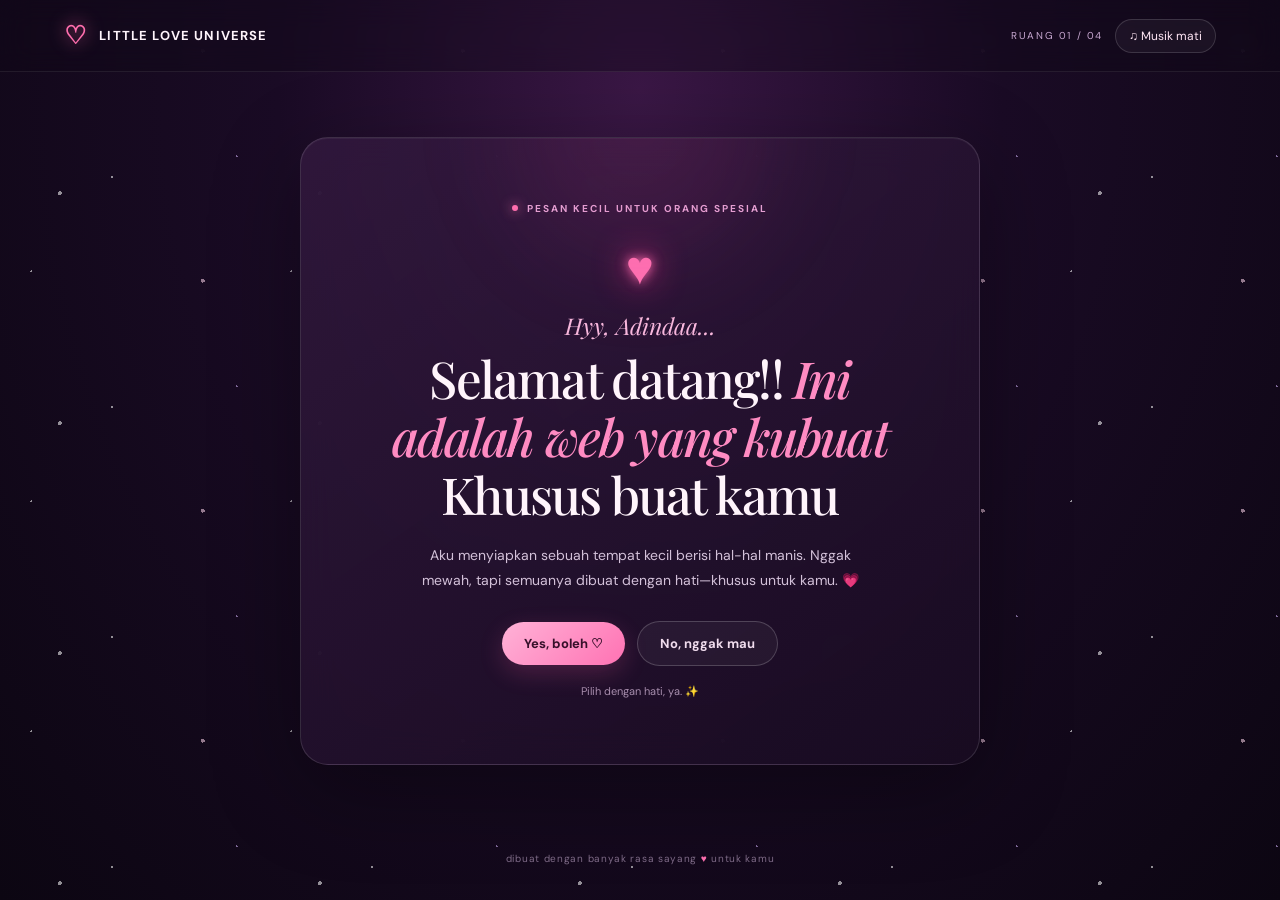
==== LoveRooms-Romantis/index.html @ 0125e667 "first comit Love Adinda" ====
<!DOCTYPE html>
<html lang="id">
<head>
  <meta charset="UTF-8" />
  <meta name="viewport" content="width=device-width, initial-scale=1.0" />
  <meta name="theme-color" content="#16091f" />
  <title>Untuk Kamu ♡</title>
  <link rel="stylesheet" href="style.css" />
</head>
<body>
  <div class="starfield" aria-hidden="true"></div>
  <div class="floating-hearts" id="floatingHearts" aria-hidden="true"></div>
  <header class="topbar">
    <div class="brand"><span class="brand-mark">♡</span><span>little love universe</span></div>
    <div class="top-actions"><span id="roomLabel">RUANG 01 / 04</span><button class="music-toggle" id="musicToggle" aria-label="Putar atau jeda musik">♫ <span id="musicState">Musik mati</span></button></div>
  </header>

  <main>
    <section class="room active" id="room1" aria-labelledby="introTitle">
      <div class="intro-card glass">
        <div class="eyebrow"><span class="pulse-dot"></span> PESAN KECIL UNTUK ORANG SPESIAL</div>
        <div class="big-heart" aria-hidden="true">♥</div>
        <p class="script small-script">Hyy, Adindaa...</p>
        <h1 id="introTitle">Selamat datang!! <span>Ini adalah web yang kubuat</span><br/>Khusus buat kamu</h1>
        <p class="intro-copy">Aku menyiapkan sebuah tempat kecil berisi hal-hal manis. Nggak mewah, tapi semuanya dibuat dengan hati—khusus untuk kamu. 💗</p>
        <div class="choice-row" id="firstChoices">
          <button class="btn btn-yes" id="firstYes">Yes, boleh ♡</button>
          <button class="btn btn-no" id="firstNo">No, nggak mau</button>
        </div>
        <p class="tiny-note" id="firstNote">Pilih dengan hati, ya. ✨</p>
      </div>
    </section>

    <section class="room" id="room2" aria-labelledby="certTitle">
      <div class="room-heading"><p class="eyebrow"> · BUKTI KECIL</p><h2>Ini untuk <span>kamu</span> ♡</h2><p class="muted">Sebuah sertifikat yang mungkin sederhana, tapi niatnya sungguh-sungguh.</p></div>
      <article class="certificate">
        <div class="cert-corner corner-tl">✦</div><div class="cert-corner corner-tr">✦</div><div class="cert-corner corner-bl">✦</div><div class="cert-corner corner-br">✦</div>
        <div class="cert-topline">THE LITTLE LOVE SOCIETY</div>
        <button class="cert-logo" id="logoPopup" aria-label="Buka logo kejutan"><span>♡</span><i>✦</i></button>
        <p class="cert-kicker">DENGAN PENUH KASIH</p>
        <h2 id="certTitle">Sertifikat <em>Orang Terbaik</em></h2>
        <p class="cert-desc" style="text-shadow:2px 2px 4px yellow;">Dengan ini menyatakan bahwa</p>
        <div class="recipient" contenteditable="true" aria-label="Nama pasangan, klik untuk mengubah" style="text-shadow:2px 2px 4px aqua;">[ Adindaa ]</div>
        <p class="cert-desc cert-body" style="text-shadow:2px 2px 4px yellow;">resmi memiliki tempat istimewa di hatiku. Berlaku hari ini, besok, dan selama kita terus saling memilih.</p>
        <div class="cert-bottom"><div><span class="signature">Dengan cinta,</span><strong>Si Paling Sayang ♡</strong></div><div class="seal">LOVE<br/>APPROVED</div></div>
        <div class="cert-date">DIBUAT DENGAN HATI · ∞</div>
      </article>
      <div class="choice-row cert-choices"><button class="btn btn-yes" id="certYes">Aku terima ♡</button><button class="btn btn-no" id="certNo">Aku pikir-pikir dulu</button></div>
      <p class="tiny-note" id="certNote">Jangan lupa klik Logo di tengah sertifikat itu yaa. ✨</p>
    </section>

    <section class="room" id="room3" aria-labelledby="loveTitle">
      <div class="neon-panel glass">
        <p class="eyebrow">Wihh, akhirnya · Sampai Jugaa</p>
        <div class="neon-heart">♥</div>
        <h2 id="loveTitle" class="neon-title">Untuk kamu, satu-satunya.</h2>
        <div class="message-stage" id="messageStage"><span class="typing-cursor"></span></div>
        <p class="message-counter" id="messageCounter">0 / 4 pesan terbuka</p>
        <button class="btn btn-yes" id="nextMessage">Buka pesan berikutnya ✨</button>
        <p class="tiny-note" style="text-shadow:2px 2px 4px gold;">Baca pelan-pelan, anggap saja aku sedang bicara langsung padamu.</p>
      </div>
    </section>

    <section class="room" id="room4" aria-labelledby="gameTitle">
      <div class="game-wrap glass">
        <p class="eyebrow">MAIN SEBENTAR YA · MINI LOVE GAME</p>
        <h2 id="gameTitle">Tangkap hati-hati kecilku! <span>♡</span></h2>
        <p class="muted">Klik atau sentuh hati yang jatuh sebelum menghilang. Kumpulkan 10 hati untuk membuka kejutan.</p>
        <div class="game-stats"><span>♡ Skor: <strong id="score">0</strong> / 10</span><span>⏳ Waktu: <strong id="timeLeft">30</strong>s</span></div>
        <div class="game-arena" id="gameArena" aria-label="Area permainan menangkap hati"><div class="arena-hint" id="arenaHint">Tekan “Mulai bermain” untuk menangkap hati 💕</div></div>
        <div class="game-controls"><button class="btn btn-yes" id="startGame">Mulai bermain ♡</button><button class="btn btn-secondary" id="replayGame">Ulangi</button></div>
        <div class="game-result" id="gameResult" aria-live="polite"></div>
        <button class="text-button" id="restartJourney">↶ Kembali ke awal</button>
      </div>
    </section>
  </main>

  <footer>dibuat dengan banyak rasa sayang <span>♥</span> untuk kamu</footer>

  <div class="modal-backdrop" id="logoModal" role="dialog" aria-modal="true" aria-labelledby="modalTitle">
    <div class="love-modal glass"><button class="modal-close" id="closeModal" aria-label="Tutup">×</button><div class="modal-orbit"><div class="modal-heart">♥</div></div><p class="eyebrow">A LITTLE SECRET</p><h2 id="modalTitle">Kamu adalah <span>favoritku.</span></h2><p>Kalau aplikasi ini punya logo, logonya adalah hati. Kalau hatiku punya logo, mungkin bentuknya adalah kamu. 💗</p><button class="btn btn-yes" id="modalOkay">Awww, lanjut ♡</button></div>
  </div>
  <div class="toast" id="toast" role="status"></div>
  <script src="script.js"></script>
</body>
</html>
---- LoveRooms-Romantis/style.css ----
@import url('https://fonts.googleapis.com/css2?family=DM+Sans:wght@400;500;600;700&family=Playfair+Display:ital,wght@0,500;0,600;0,700;1,500;1,600&display=swap');
:root{--bg:#100817;--pink:#ff6fae;--rose:#ff9ac8;--lav:#c8a4ff;--text:#fff4fb;--muted:#c9b5ce;--glass:rgba(40,19,48,.68)}
*{box-sizing:border-box}html{min-height:100%;scroll-behavior:smooth}body{margin:0;min-height:100vh;color:var(--text);font-family:'DM Sans',sans-serif;background:radial-gradient(ellipse at 50% 10%,#3a1745 0%,#1a0b25 40%,#0c0612 100%);overflow-x:hidden}button{font:inherit;cursor:pointer}.starfield{position:fixed;inset:0;pointer-events:none;opacity:.55;background-image:radial-gradient(1px 1px at 12% 18%,#fff 99%,transparent),radial-gradient(2px 2px at 78% 22%,#ffd7ed 99%,transparent),radial-gradient(1px 1px at 43% 77%,#fff 99%,transparent),radial-gradient(1px 1px at 91% 68%,#d7b7ff 99%,transparent),radial-gradient(2px 2px at 23% 84%,#fff 99%,transparent);background-size:260px 230px;z-index:-1}.topbar{height:72px;padding:0 clamp(18px,5vw,70px);display:flex;align-items:center;justify-content:space-between;border-bottom:1px solid #ffffff13;background:#10081766;backdrop-filter:blur(14px);position:relative;z-index:5}.brand,.top-actions{display:flex;align-items:center;gap:12px}.brand{font-size:13px;letter-spacing:.09em;text-transform:uppercase;font-weight:700}.brand-mark{font-size:25px;color:var(--pink);text-shadow:0 0 18px #ff6fae}.top-actions{font-size:10px;letter-spacing:.16em;color:#c9a9d2}.music-toggle{border:1px solid #ffffff25;border-radius:99px;background:#ffffff0b;color:#ffe6f5;padding:8px 13px;font-size:12px;letter-spacing:0}.music-toggle:hover{border-color:var(--pink)}main{min-height:calc(100vh - 120px);padding:38px 18px 60px;display:grid;place-items:center}.room{display:none;width:min(100%,900px);animation:roomIn .7s cubic-bezier(.2,.7,.2,1) both}.room.active{display:block}@keyframes roomIn{from{opacity:0;transform:translateY(18px) scale(.99)}to{opacity:1;transform:translateY(0) scale(1)}}.glass{background:linear-gradient(145deg,rgba(52,26,64,.78),rgba(25,12,34,.83));border:1px solid #ffffff20;box-shadow:0 25px 90px #0005,inset 0 1px #ffffff0c;backdrop-filter:blur(18px);border-radius:28px}.intro-card{max-width:680px;margin:auto;text-align:center;padding:clamp(30px,6vw,64px) clamp(20px,6vw,65px);position:relative;overflow:hidden}.intro-card:before,.neon-panel:before{content:'';position:absolute;width:250px;height:250px;border-radius:50%;background:#d93f9d1c;filter:blur(50px);top:-130px;left:calc(50% - 125px);pointer-events:none}.eyebrow{font-size:10px;letter-spacing:.2em;font-weight:700;color:#e6a4d5;text-transform:uppercase;display:flex;align-items:center;justify-content:center;gap:9px}.pulse-dot{width:6px;height:6px;background:#ff6fae;border-radius:50%;box-shadow:0 0 12px #ff6fae;animation:pulse 1.8s infinite}@keyframes pulse{50%{opacity:.4;transform:scale(.75)}}.big-heart{font-size:47px;line-height:1;margin:30px 0 18px;color:#ff70b1;text-shadow:0 0 12px #ff70b1,0 0 35px #ff278a;animation:heartbeat 1.8s infinite}@keyframes heartbeat{0%,100%{transform:scale(1)}8%{transform:scale(1.12)}16%{transform:scale(1)}24%{transform:scale(1.08)}32%{transform:scale(1)}}.script{font-family:'Playfair Display',serif;font-style:italic}.small-script{font-size:23px;color:#f8b8dd;margin:0 0 8px}h1,h2{font-family:'Playfair Display',serif;font-weight:500;letter-spacing:-.035em}h1{font-size:clamp(32px,5.5vw,51px);line-height:1.14;margin:0}h1 span,.room-heading h2 span,.game-wrap h2 span{color:#ff8bc2;font-style:italic}.intro-copy{max-width:460px;margin:20px auto 28px;color:#d3c1d9;font-size:14px;line-height:1.8}.choice-row{display:flex;align-items:center;justify-content:center;gap:12px;flex-wrap:wrap}.btn{border:0;border-radius:99px;padding:13px 22px;font-weight:700;font-size:13px;transition:transform .2s,box-shadow .2s,background .2s;position:relative}.btn:hover{transform:translateY(-2px)}.btn-yes{color:#37102a;background:linear-gradient(135deg,#ffb2d7,#ff72b3);box-shadow:0 8px 25px #ff5da833}.btn-yes:hover{box-shadow:0 10px 30px #ff5da855}.btn-no{color:#f0dced;background:#ffffff0b;border:1px solid #ffffff30}.btn-secondary{background:#ffffff0b;color:#f8dff0;border:1px solid #ffffff30}.tiny-note{color:#a88eae;font-size:11px;margin:18px 0 0;min-height:16px}.room-heading{text-align:center;margin:0 0 26px}.room-heading h2,.game-wrap h2{font-size:clamp(30px,5vw,42px);margin:12px 0}.muted{color:var(--muted);font-size:13px;line-height:1.7}.certificate{max-width:650px;margin:auto;position:relative;padding:35px clamp(22px,6vw,62px) 24px;text-align:center;color:#5c2448;background:linear-gradient(135deg,#fff5f8,#f9dfec 48%,#fff0f6);border:1px solid #ffe8f3;outline:1px solid #eab0d0;outline-offset:-10px;box-shadow:0 22px 80px #0005,0 0 50px #ff75b51c;overflow:hidden}.certificate:before{content:'';position:absolute;inset:15px;border:1px solid #d98db5;pointer-events:none}.cert-corner{position:absolute;color:#b9578b;font-size:22px}.corner-tl{top:20px;left:24px}.corner-tr{top:20px;right:24px}.corner-bl{bottom:30px;left:24px}.corner-br{bottom:30px;right:24px}.cert-topline{font-size:9px;letter-spacing:.27em;font-weight:700;color:#a44d7b}.cert-logo{display:block;position:relative;margin:20px auto 12px;width:61px;height:61px;border:1px solid #d77eaa;border-radius:50%;background:#fff8fb;color:#e55d9c;font-size:32px;box-shadow:0 0 0 5px #f7dce9,0 0 0 6px #dca0c2;animation:logoGlow 2.5s infinite}.cert-logo i{position:absolute;font-size:13px;right:-3px;top:0;font-style:normal}@keyframes logoGlow{50%{box-shadow:0 0 0 5px #f7dce9,0 0 0 7px #e4a5c8,0 0 20px #ff8fbe88}}.cert-kicker{font-size:9px;letter-spacing:.22em;color:#b2608a}.certificate h2{font-size:clamp(25px,4vw,36px);margin:10px 0}.certificate h2 em{display:block;color:#b13e7c;font-weight:600}.cert-desc{font-size:12px;color:#8f5477}.recipient{font-family:'Playfair Display',serif;font-size:clamp(22px,4vw,30px);font-style:italic;color:#b43f7c;border-bottom:1px solid #d89cba;max-width:360px;margin:13px auto 15px;padding:4px 10px;outline:none}.cert-body{max-width:430px;margin:0 auto;line-height:1.7}.cert-bottom{display:flex;align-items:end;justify-content:space-between;gap:20px;max-width:400px;margin:25px auto 16px;text-align:left;font-size:10px}.cert-bottom strong{display:block;font-size:12px;margin-top:5px}.signature{font-family:'Playfair Display',serif;font-style:italic;font-size:15px}.seal{width:57px;height:57px;border:1px dashed #b8578a;border-radius:50%;display:grid;place-content:center;text-align:center;font-size:8px;line-height:1.3;font-weight:700;transform:rotate(12deg)}.cert-date{font-size:8px;letter-spacing:.18em;color:#b36a91}.cert-choices{margin-top:22px}.cert-choices .btn-no{color:#f4dce9}.neon-panel{max-width:720px;margin:auto;text-align:center;padding:clamp(28px,6vw,60px);position:relative;overflow:hidden}.neon-heart{font-size:47px;color:#ff65b1;margin:22px 0 10px;text-shadow:0 0 6px #ff65b1,0 0 20px #ff399e,0 0 45px #ff399e;animation:heartbeat 1.7s infinite}.neon-title{font-size:clamp(29px,5vw,43px);margin:0 0 25px;color:#fff;text-shadow:0 0 8px #ff6db9,0 0 24px #ff3f9e,0 0 50px #b32fff}.message-stage{min-height:128px;display:grid;place-items:center;padding:15px 5px;font-family:'Playfair Display',serif;font-size:clamp(19px,3.2vw,28px);line-height:1.55;color:#ffe8f5;text-shadow:0 0 7px #ff5bab,0 0 18px #d747ff;max-width:550px;margin:auto}.message-stage .line{animation:neonAppear 1s ease both}@keyframes neonAppear{from{opacity:0;filter:blur(8px);transform:translateY(10px)}to{opacity:1;filter:blur(0);transform:translateY(0)}}.typing-cursor{display:inline-block;width:2px;height:1.1em;background:#ff9bd0;box-shadow:0 0 10px #ff5bab;animation:blink .8s steps(2) infinite}@keyframes blink{50%{opacity:0}}.message-counter{font-size:10px;color:#bba0c8;letter-spacing:.1em;margin:6px 0 20px}.game-wrap{max-width:760px;margin:auto;padding:clamp(25px,5vw,45px);text-align:center}.game-wrap h2{margin-bottom:8px}.game-stats{display:flex;justify-content:center;gap:24px;font-size:12px;color:#f3cde6;margin:20px 0 12px}.game-stats strong{color:#fff}.game-arena{height:310px;border:1px solid #ffffff24;border-radius:18px;position:relative;overflow:hidden;background:radial-gradient(ellipse at 50% 100%,#a23d8220,transparent 65%),linear-gradient(#ffffff05,#ff9bd00a);touch-action:manipulation}.arena-hint{position:absolute;inset:0;display:grid;place-items:center;color:#bda6c7;font-size:12px;padding:20px}.falling-heart{position:absolute;border:0;background:transparent;color:#ff77b6;text-shadow:0 0 8px #ff66b2,0 0 20px #ff2f97;line-height:1;filter:drop-shadow(0 0 7px #ff4caa);animation:heartDrop linear forwards;user-select:none;padding:5px}.falling-heart:hover{transform:scale(1.3)}@keyframes heartDrop{from{transform:translateY(-45px) rotate(-15deg);opacity:0}10%{opacity:1}90%{opacity:1}to{transform:translateY(330px) rotate(20deg);opacity:.1}}.game-controls{display:flex;justify-content:center;gap:10px;margin:17px 0}.game-result{min-height:26px;color:#ffb7d8;font-family:'Playfair Display',serif;font-size:19px}.text-button{border:0;background:transparent;color:#bba3c5;font-size:11px;margin-top:15px}.text-button:hover{color:#ff9bc8}footer{text-align:center;color:#816d8a;font-size:10px;letter-spacing:.07em;padding:0 15px 20px}footer span{color:#ff70b1}.modal-backdrop{position:fixed;inset:0;background:#09030dcc;backdrop-filter:blur(9px);z-index:20;display:none;place-items:center;padding:20px}.modal-backdrop.show{display:grid;animation:fadeIn .25s ease}@keyframes fadeIn{from{opacity:0}to{opacity:1}}.love-modal{width:min(100%,430px);text-align:center;padding:40px 30px 32px;position:relative}.modal-close{position:absolute;right:16px;top:12px;background:none;border:0;color:#e9d3ee;font-size:28px}.modal-orbit{width:95px;height:95px;border:1px solid #ff84bd77;border-radius:50%;display:grid;place-items:center;margin:0 auto 20px;box-shadow:0 0 30px #ff63ac33,inset 0 0 20px #ff63ac11;animation:orbit 8s linear infinite}.modal-heart{font-size:44px;color:#ff76b6;text-shadow:0 0 15px #ff5cac;animation:heartbeat 1.6s infinite}@keyframes orbit{to{transform:rotate(360deg)}}.love-modal h2{font-size:30px;margin:13px 0}.love-modal h2 span{color:#ff8bc2;font-style:italic}.love-modal p:not(.eyebrow){color:#d0bdd8;font-size:13px;line-height:1.8;margin:0 auto 24px}.toast{position:fixed;left:50%;bottom:28px;transform:translate(-50%,20px);background:#351b40;border:1px solid #ffffff22;border-radius:99px;padding:11px 17px;color:#ffe5f4;font-size:12px;opacity:0;pointer-events:none;transition:.3s;z-index:30;white-space:nowrap;max-width:90vw}.toast.show{opacity:1;transform:translate(-50%,0)}.floating-heart{position:absolute;bottom:-30px;color:#ff73b7;opacity:0;animation:floatUp linear forwards;pointer-events:none;text-shadow:0 0 12px #ff3c9b}@keyframes floatUp{0%{transform:translateY(0) rotate(0) scale(.6);opacity:0}12%{opacity:.65}100%{transform:translateY(-110vh) rotate(35deg) scale(1.2);opacity:0}}
@media(max-width:520px){.topbar{height:62px;padding:0 14px}.brand{font-size:10px;gap:7px}.brand-mark{font-size:21px}.top-actions{gap:8px;font-size:8px;letter-spacing:.1em}.music-toggle{padding:7px 9px;font-size:10px}.music-toggle span{display:none}main{padding:25px 12px 45px}.intro-card{border-radius:23px}.certificate{padding-top:30px}.cert-bottom{margin-top:20px}.game-arena{height:280px}.game-stats{gap:15px}.btn{padding:12px 17px}.neon-panel,.game-wrap{border-radius:23px}}
@media(prefers-reduced-motion:reduce){*,*::before,*::after{animation-duration:.01ms!important;animation-iteration-count:1!important;scroll-behavior:auto!important;transition-duration:.01ms!important}}
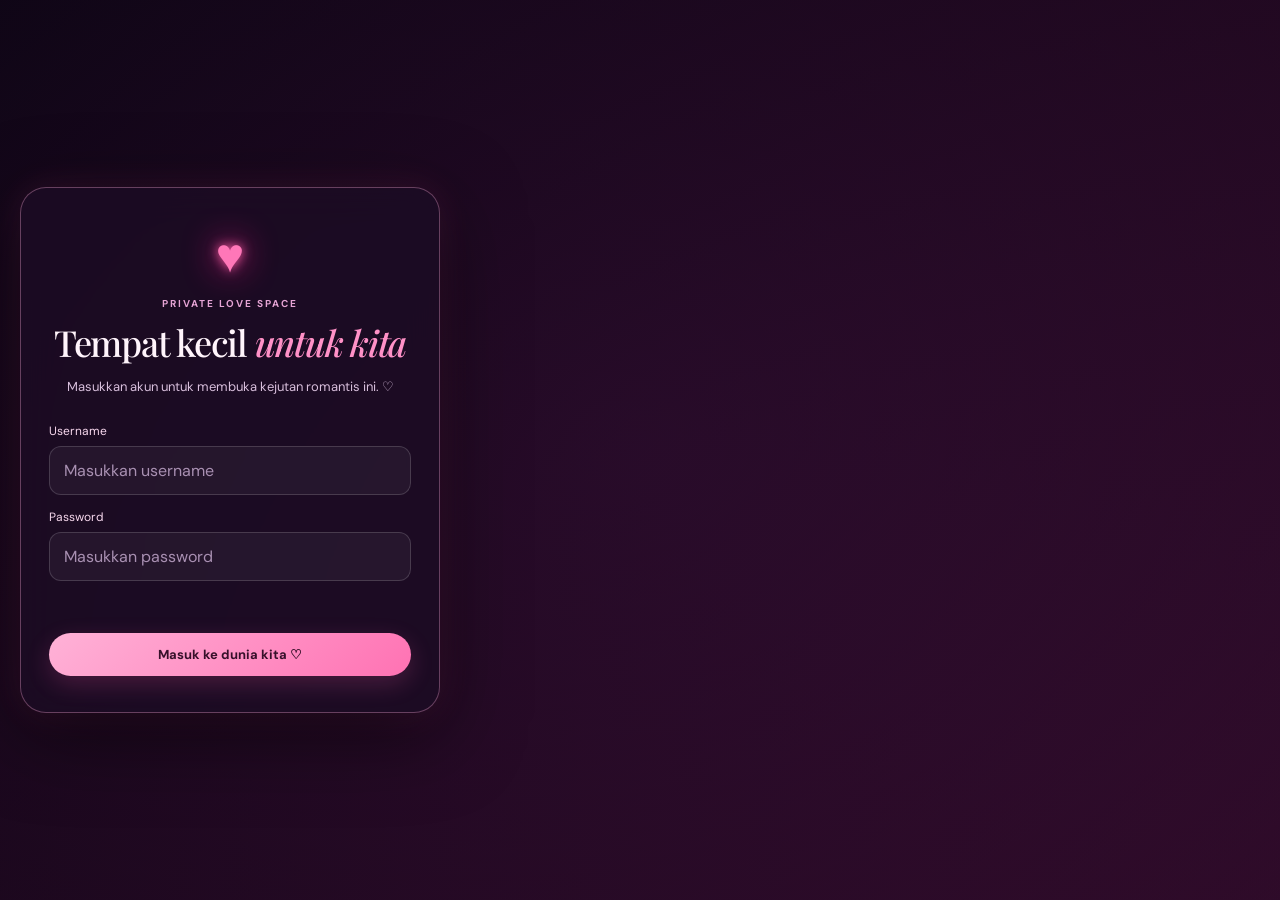
==== commit 366b8884: "tambah fille" ====
--- a/LoveRooms-Romantis/index.html
+++ b/LoveRooms-Romantis/index.html
@@ -8,11 +8,35 @@
   <link rel="stylesheet" href="style.css" />
 </head>
 <body>
+  <section id="loginGate" class="login-gate">
+  <form id="loginForm" class="login-card">
+    <div class="login-heart">♥</div>
+    <p class="eyebrow">PRIVATE LOVE SPACE</p>
+    <h1>Tempat kecil <span>untuk kita</span></h1>
+    <p class="login-description">
+      Masukkan akun untuk membuka kejutan romantis ini. ♡
+    </p>
+
+    <label for="loginUsername">Username</label>
+    <input id="loginUsername" name="username" type="text"
+      placeholder="Masukkan username" autocomplete="username" required />
+
+    <label for="loginPassword">Password</label>
+    <input id="loginPassword" name="password" type="password"
+      placeholder="Masukkan password" autocomplete="current-password" required />
+
+    <p id="loginError" class="login-error" role="alert"></p>
+    <button type="submit" class="btn btn-yes login-submit">
+      Masuk ke dunia kita ♡
+    </button>
+  </form>
+</section>
   <div class="starfield" aria-hidden="true"></div>
   <div class="floating-hearts" id="floatingHearts" aria-hidden="true"></div>
   <header class="topbar">
     <div class="brand"><span class="brand-mark">♡</span><span>little love universe</span></div>
     <div class="top-actions"><span id="roomLabel">RUANG 01 / 04</span><button class="music-toggle" id="musicToggle" aria-label="Putar atau jeda musik">♫ <span id="musicState">Musik mati</span></button></div>
+    <a class="gallery-link" href="Galery.html">♡ Galeri</a>
   </header>
 
   <main>
--- a/LoveRooms-Romantis/style.css
+++ b/LoveRooms-Romantis/style.css
@@ -3,3 +3,81 @@
 *{box-sizing:border-box}html{min-height:100%;scroll-behavior:smooth}body{margin:0;min-height:100vh;color:var(--text);font-family:'DM Sans',sans-serif;background:radial-gradient(ellipse at 50% 10%,#3a1745 0%,#1a0b25 40%,#0c0612 100%);overflow-x:hidden}button{font:inherit;cursor:pointer}.starfield{position:fixed;inset:0;pointer-events:none;opacity:.55;background-image:radial-gradient(1px 1px at 12% 18%,#fff 99%,transparent),radial-gradient(2px 2px at 78% 22%,#ffd7ed 99%,transparent),radial-gradient(1px 1px at 43% 77%,#fff 99%,transparent),radial-gradient(1px 1px at 91% 68%,#d7b7ff 99%,transparent),radial-gradient(2px 2px at 23% 84%,#fff 99%,transparent);background-size:260px 230px;z-index:-1}.topbar{height:72px;padding:0 clamp(18px,5vw,70px);display:flex;align-items:center;justify-content:space-between;border-bottom:1px solid #ffffff13;background:#10081766;backdrop-filter:blur(14px);position:relative;z-index:5}.brand,.top-actions{display:flex;align-items:center;gap:12px}.brand{font-size:13px;letter-spacing:.09em;text-transform:uppercase;font-weight:700}.brand-mark{font-size:25px;color:var(--pink);text-shadow:0 0 18px #ff6fae}.top-actions{font-size:10px;letter-spacing:.16em;color:#c9a9d2}.music-toggle{border:1px solid #ffffff25;border-radius:99px;background:#ffffff0b;color:#ffe6f5;padding:8px 13px;font-size:12px;letter-spacing:0}.music-toggle:hover{border-color:var(--pink)}main{min-height:calc(100vh - 120px);padding:38px 18px 60px;display:grid;place-items:center}.room{display:none;width:min(100%,900px);animation:roomIn .7s cubic-bezier(.2,.7,.2,1) both}.room.active{display:block}@keyframes roomIn{from{opacity:0;transform:translateY(18px) scale(.99)}to{opacity:1;transform:translateY(0) scale(1)}}.glass{background:linear-gradient(145deg,rgba(52,26,64,.78),rgba(25,12,34,.83));border:1px solid #ffffff20;box-shadow:0 25px 90px #0005,inset 0 1px #ffffff0c;backdrop-filter:blur(18px);border-radius:28px}.intro-card{max-width:680px;margin:auto;text-align:center;padding:clamp(30px,6vw,64px) clamp(20px,6vw,65px);position:relative;overflow:hidden}.intro-card:before,.neon-panel:before{content:'';position:absolute;width:250px;height:250px;border-radius:50%;background:#d93f9d1c;filter:blur(50px);top:-130px;left:calc(50% - 125px);pointer-events:none}.eyebrow{font-size:10px;letter-spacing:.2em;font-weight:700;color:#e6a4d5;text-transform:uppercase;display:flex;align-items:center;justify-content:center;gap:9px}.pulse-dot{width:6px;height:6px;background:#ff6fae;border-radius:50%;box-shadow:0 0 12px #ff6fae;animation:pulse 1.8s infinite}@keyframes pulse{50%{opacity:.4;transform:scale(.75)}}.big-heart{font-size:47px;line-height:1;margin:30px 0 18px;color:#ff70b1;text-shadow:0 0 12px #ff70b1,0 0 35px #ff278a;animation:heartbeat 1.8s infinite}@keyframes heartbeat{0%,100%{transform:scale(1)}8%{transform:scale(1.12)}16%{transform:scale(1)}24%{transform:scale(1.08)}32%{transform:scale(1)}}.script{font-family:'Playfair Display',serif;font-style:italic}.small-script{font-size:23px;color:#f8b8dd;margin:0 0 8px}h1,h2{font-family:'Playfair Display',serif;font-weight:500;letter-spacing:-.035em}h1{font-size:clamp(32px,5.5vw,51px);line-height:1.14;margin:0}h1 span,.room-heading h2 span,.game-wrap h2 span{color:#ff8bc2;font-style:italic}.intro-copy{max-width:460px;margin:20px auto 28px;color:#d3c1d9;font-size:14px;line-height:1.8}.choice-row{display:flex;align-items:center;justify-content:center;gap:12px;flex-wrap:wrap}.btn{border:0;border-radius:99px;padding:13px 22px;font-weight:700;font-size:13px;transition:transform .2s,box-shadow .2s,background .2s;position:relative}.btn:hover{transform:translateY(-2px)}.btn-yes{color:#37102a;background:linear-gradient(135deg,#ffb2d7,#ff72b3);box-shadow:0 8px 25px #ff5da833}.btn-yes:hover{box-shadow:0 10px 30px #ff5da855}.btn-no{color:#f0dced;background:#ffffff0b;border:1px solid #ffffff30}.btn-secondary{background:#ffffff0b;color:#f8dff0;border:1px solid #ffffff30}.tiny-note{color:#a88eae;font-size:11px;margin:18px 0 0;min-height:16px}.room-heading{text-align:center;margin:0 0 26px}.room-heading h2,.game-wrap h2{font-size:clamp(30px,5vw,42px);margin:12px 0}.muted{color:var(--muted);font-size:13px;line-height:1.7}.certificate{max-width:650px;margin:auto;position:relative;padding:35px clamp(22px,6vw,62px) 24px;text-align:center;color:#5c2448;background:linear-gradient(135deg,#fff5f8,#f9dfec 48%,#fff0f6);border:1px solid #ffe8f3;outline:1px solid #eab0d0;outline-offset:-10px;box-shadow:0 22px 80px #0005,0 0 50px #ff75b51c;overflow:hidden}.certificate:before{content:'';position:absolute;inset:15px;border:1px solid #d98db5;pointer-events:none}.cert-corner{position:absolute;color:#b9578b;font-size:22px}.corner-tl{top:20px;left:24px}.corner-tr{top:20px;right:24px}.corner-bl{bottom:30px;left:24px}.corner-br{bottom:30px;right:24px}.cert-topline{font-size:9px;letter-spacing:.27em;font-weight:700;color:#a44d7b}.cert-logo{display:block;position:relative;margin:20px auto 12px;width:61px;height:61px;border:1px solid #d77eaa;border-radius:50%;background:#fff8fb;color:#e55d9c;font-size:32px;box-shadow:0 0 0 5px #f7dce9,0 0 0 6px #dca0c2;animation:logoGlow 2.5s infinite}.cert-logo i{position:absolute;font-size:13px;right:-3px;top:0;font-style:normal}@keyframes logoGlow{50%{box-shadow:0 0 0 5px #f7dce9,0 0 0 7px #e4a5c8,0 0 20px #ff8fbe88}}.cert-kicker{font-size:9px;letter-spacing:.22em;color:#b2608a}.certificate h2{font-size:clamp(25px,4vw,36px);margin:10px 0}.certificate h2 em{display:block;color:#b13e7c;font-weight:600}.cert-desc{font-size:12px;color:#8f5477}.recipient{font-family:'Playfair Display',serif;font-size:clamp(22px,4vw,30px);font-style:italic;color:#b43f7c;border-bottom:1px solid #d89cba;max-width:360px;margin:13px auto 15px;padding:4px 10px;outline:none}.cert-body{max-width:430px;margin:0 auto;line-height:1.7}.cert-bottom{display:flex;align-items:end;justify-content:space-between;gap:20px;max-width:400px;margin:25px auto 16px;text-align:left;font-size:10px}.cert-bottom strong{display:block;font-size:12px;margin-top:5px}.signature{font-family:'Playfair Display',serif;font-style:italic;font-size:15px}.seal{width:57px;height:57px;border:1px dashed #b8578a;border-radius:50%;display:grid;place-content:center;text-align:center;font-size:8px;line-height:1.3;font-weight:700;transform:rotate(12deg)}.cert-date{font-size:8px;letter-spacing:.18em;color:#b36a91}.cert-choices{margin-top:22px}.cert-choices .btn-no{color:#f4dce9}.neon-panel{max-width:720px;margin:auto;text-align:center;padding:clamp(28px,6vw,60px);position:relative;overflow:hidden}.neon-heart{font-size:47px;color:#ff65b1;margin:22px 0 10px;text-shadow:0 0 6px #ff65b1,0 0 20px #ff399e,0 0 45px #ff399e;animation:heartbeat 1.7s infinite}.neon-title{font-size:clamp(29px,5vw,43px);margin:0 0 25px;color:#fff;text-shadow:0 0 8px #ff6db9,0 0 24px #ff3f9e,0 0 50px #b32fff}.message-stage{min-height:128px;display:grid;place-items:center;padding:15px 5px;font-family:'Playfair Display',serif;font-size:clamp(19px,3.2vw,28px);line-height:1.55;color:#ffe8f5;text-shadow:0 0 7px #ff5bab,0 0 18px #d747ff;max-width:550px;margin:auto}.message-stage .line{animation:neonAppear 1s ease both}@keyframes neonAppear{from{opacity:0;filter:blur(8px);transform:translateY(10px)}to{opacity:1;filter:blur(0);transform:translateY(0)}}.typing-cursor{display:inline-block;width:2px;height:1.1em;background:#ff9bd0;box-shadow:0 0 10px #ff5bab;animation:blink .8s steps(2) infinite}@keyframes blink{50%{opacity:0}}.message-counter{font-size:10px;color:#bba0c8;letter-spacing:.1em;margin:6px 0 20px}.game-wrap{max-width:760px;margin:auto;padding:clamp(25px,5vw,45px);text-align:center}.game-wrap h2{margin-bottom:8px}.game-stats{display:flex;justify-content:center;gap:24px;font-size:12px;color:#f3cde6;margin:20px 0 12px}.game-stats strong{color:#fff}.game-arena{height:310px;border:1px solid #ffffff24;border-radius:18px;position:relative;overflow:hidden;background:radial-gradient(ellipse at 50% 100%,#a23d8220,transparent 65%),linear-gradient(#ffffff05,#ff9bd00a);touch-action:manipulation}.arena-hint{position:absolute;inset:0;display:grid;place-items:center;color:#bda6c7;font-size:12px;padding:20px}.falling-heart{position:absolute;border:0;background:transparent;color:#ff77b6;text-shadow:0 0 8px #ff66b2,0 0 20px #ff2f97;line-height:1;filter:drop-shadow(0 0 7px #ff4caa);animation:heartDrop linear forwards;user-select:none;padding:5px}.falling-heart:hover{transform:scale(1.3)}@keyframes heartDrop{from{transform:translateY(-45px) rotate(-15deg);opacity:0}10%{opacity:1}90%{opacity:1}to{transform:translateY(330px) rotate(20deg);opacity:.1}}.game-controls{display:flex;justify-content:center;gap:10px;margin:17px 0}.game-result{min-height:26px;color:#ffb7d8;font-family:'Playfair Display',serif;font-size:19px}.text-button{border:0;background:transparent;color:#bba3c5;font-size:11px;margin-top:15px}.text-button:hover{color:#ff9bc8}footer{text-align:center;color:#816d8a;font-size:10px;letter-spacing:.07em;padding:0 15px 20px}footer span{color:#ff70b1}.modal-backdrop{position:fixed;inset:0;background:#09030dcc;backdrop-filter:blur(9px);z-index:20;display:none;place-items:center;padding:20px}.modal-backdrop.show{display:grid;animation:fadeIn .25s ease}@keyframes fadeIn{from{opacity:0}to{opacity:1}}.love-modal{width:min(100%,430px);text-align:center;padding:40px 30px 32px;position:relative}.modal-close{position:absolute;right:16px;top:12px;background:none;border:0;color:#e9d3ee;font-size:28px}.modal-orbit{width:95px;height:95px;border:1px solid #ff84bd77;border-radius:50%;display:grid;place-items:center;margin:0 auto 20px;box-shadow:0 0 30px #ff63ac33,inset 0 0 20px #ff63ac11;animation:orbit 8s linear infinite}.modal-heart{font-size:44px;color:#ff76b6;text-shadow:0 0 15px #ff5cac;animation:heartbeat 1.6s infinite}@keyframes orbit{to{transform:rotate(360deg)}}.love-modal h2{font-size:30px;margin:13px 0}.love-modal h2 span{color:#ff8bc2;font-style:italic}.love-modal p:not(.eyebrow){color:#d0bdd8;font-size:13px;line-height:1.8;margin:0 auto 24px}.toast{position:fixed;left:50%;bottom:28px;transform:translate(-50%,20px);background:#351b40;border:1px solid #ffffff22;border-radius:99px;padding:11px 17px;color:#ffe5f4;font-size:12px;opacity:0;pointer-events:none;transition:.3s;z-index:30;white-space:nowrap;max-width:90vw}.toast.show{opacity:1;transform:translate(-50%,0)}.floating-heart{position:absolute;bottom:-30px;color:#ff73b7;opacity:0;animation:floatUp linear forwards;pointer-events:none;text-shadow:0 0 12px #ff3c9b}@keyframes floatUp{0%{transform:translateY(0) rotate(0) scale(.6);opacity:0}12%{opacity:.65}100%{transform:translateY(-110vh) rotate(35deg) scale(1.2);opacity:0}}
 @media(max-width:520px){.topbar{height:62px;padding:0 14px}.brand{font-size:10px;gap:7px}.brand-mark{font-size:21px}.top-actions{gap:8px;font-size:8px;letter-spacing:.1em}.music-toggle{padding:7px 9px;font-size:10px}.music-toggle span{display:none}main{padding:25px 12px 45px}.intro-card{border-radius:23px}.certificate{padding-top:30px}.cert-bottom{margin-top:20px}.game-arena{height:280px}.game-stats{gap:15px}.btn{padding:12px 17px}.neon-panel,.game-wrap{border-radius:23px}}
 @media(prefers-reduced-motion:reduce){*,*::before,*::after{animation-duration:.01ms!important;animation-iteration-count:1!important;scroll-behavior:auto!important;transition-duration:.01ms!important}}
+/* LOGIN ROMANTIS */
+.login-gate {
+  position: fixed;
+  inset: 0;
+  z-index: 1000;
+  display: grid;
+  place-items: center;
+  padding: 20px;
+  overflow-y: auto;
+  background:
+    linear-gradient(135deg, rgba(15,5,22,.78), rgba(58,12,48,.72)),
+    var(--site-bg-url, radial-gradient(#35143e, #100817));
+  background-size: cover;
+  background-position: center;
+  backdrop-filter: blur(8px);
+}
+.login-gate.hidden { display: none; }
+
+.login-card {
+  width: min(100%, 420px);
+  padding: 36px 28px;
+  border: 1px solid #ffacd955;
+  border-radius: 26px;
+  background: rgba(28, 12, 36, .88);
+  box-shadow: 0 20px 80px #0008, 0 0 35px #ff5da822;
+  text-align: center;
+  backdrop-filter: blur(18px);
+}
+.login-heart {
+  color: #ff77b8;
+  font-size: 48px;
+  text-shadow: 0 0 12px #ff5da8, 0 0 35px #ff238b;
+  animation: heartbeat 1.7s infinite;
+}
+.login-card h1 { font-size: clamp(27px, 6vw, 36px); margin: 12px 0; }
+.login-card h1 span { color: #ff91c7; font-style: italic; }
+.login-description { color: #d8bfdc; font-size: 13px; line-height: 1.7; margin-bottom: 24px; }
+.login-card label { display: block; text-align: left; margin: 14px 0 7px; color: #f8d9ee; font-size: 12px; }
+.login-card input {
+  width: 100%; padding: 13px 14px; border-radius: 12px;
+  border: 1px solid #ffffff28; outline: none;
+  background: #ffffff0c; color: #fff1f9; font: inherit;
+}
+.login-card input:focus { border-color: #ff83bd; box-shadow: 0 0 0 3px #ff83bd20; }
+.login-card input::placeholder { color: #a990b2; }
+.login-submit { width: 100%; margin-top: 12px; }
+.login-error { min-height: 16px; color: #ff9fbf; font-size: 12px; }
+
+.gallery-link {
+  display: inline-flex; align-items: center; justify-content: center;
+  padding: 8px 12px; border: 1px solid #ff9ac855; border-radius: 99px;
+  color: #ffd9ec; text-decoration: none; font-size: 12px;
+  background: #ff8bc20b; transition: .2s;
+}
+.gallery-link:hover { background: #ff8bc222; border-color: #ff8bc2; }
+
+/* URL gambar utama dan sertifikat dikontrol lewat variabel */
+body {
+  background-image:
+    linear-gradient(135deg, rgba(15,5,22,.72), rgba(30,8,34,.62)),
+    var(--site-bg-url, radial-gradient(ellipse at 50% 10%, #3a1745, #0c0612));
+  background-size: cover;
+  background-position: center;
+  background-attachment: fixed;
+}
+
+.certificate {
+  background-image:
+    linear-gradient(rgba(255,245,250,.84), rgba(255,229,241,.88)),
+    var(--certificate-bg-url, linear-gradient(135deg,#fff5f8,#f9dfec,#fff0f6));
+  background-size: cover;
+  background-position: center;
+}
+
+@media (max-width: 520px) {
+  .login-card { padding: 30px 22px; }
+  .gallery-link { padding: 7px 9px; font-size: 10px; }
+}
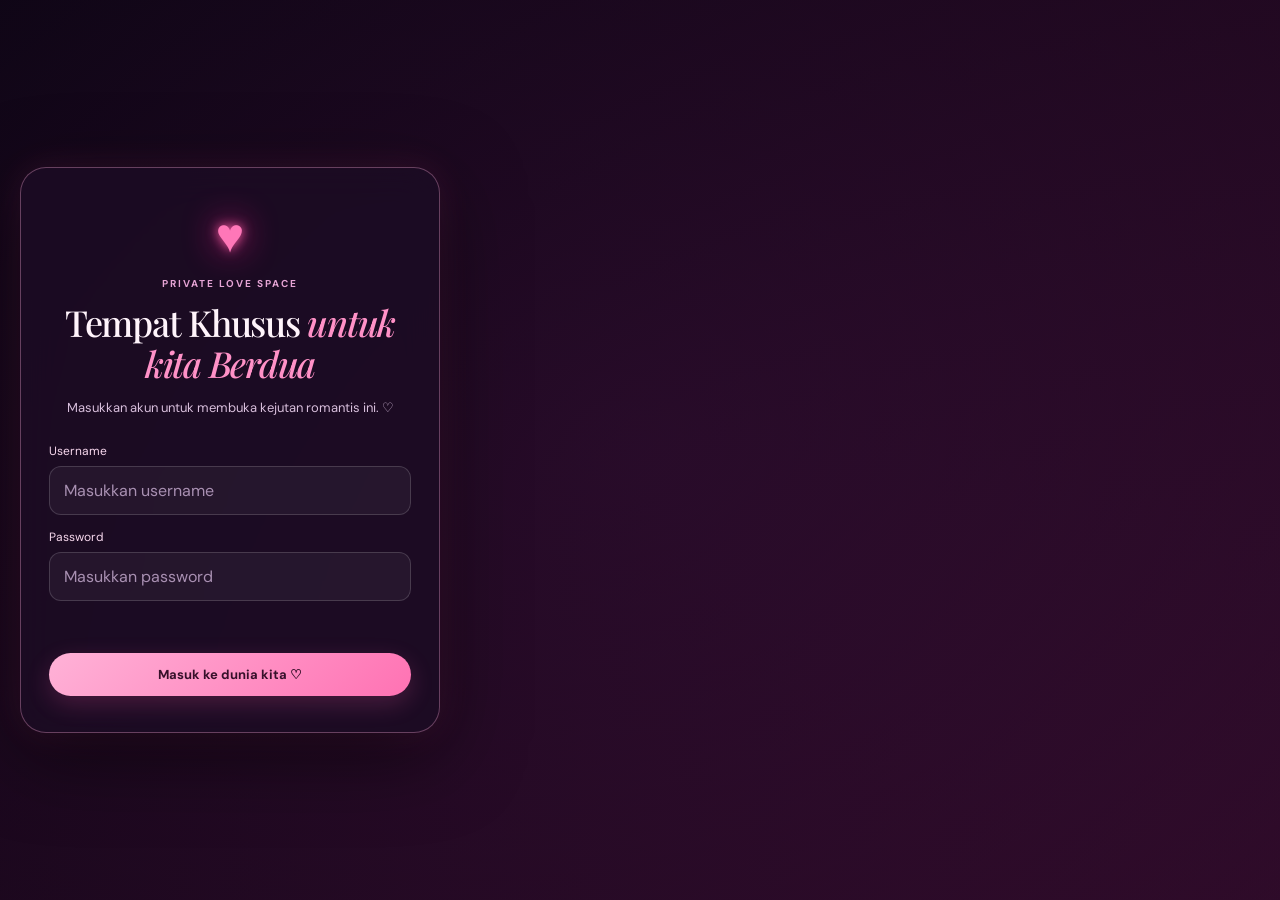
==== commit 13b14d55: "tambah file baru" ====
--- a/LoveRooms-Romantis/index.html
+++ b/LoveRooms-Romantis/index.html
@@ -12,7 +12,7 @@
   <form id="loginForm" class="login-card">
     <div class="login-heart">♥</div>
     <p class="eyebrow">PRIVATE LOVE SPACE</p>
-    <h1>Tempat kecil <span>untuk kita</span></h1>
+    <h1>Tempat Khusus <span>untuk kita Berdua</span></h1>
     <p class="login-description">
       Masukkan akun untuk membuka kejutan romantis ini. ♡
     </p>
